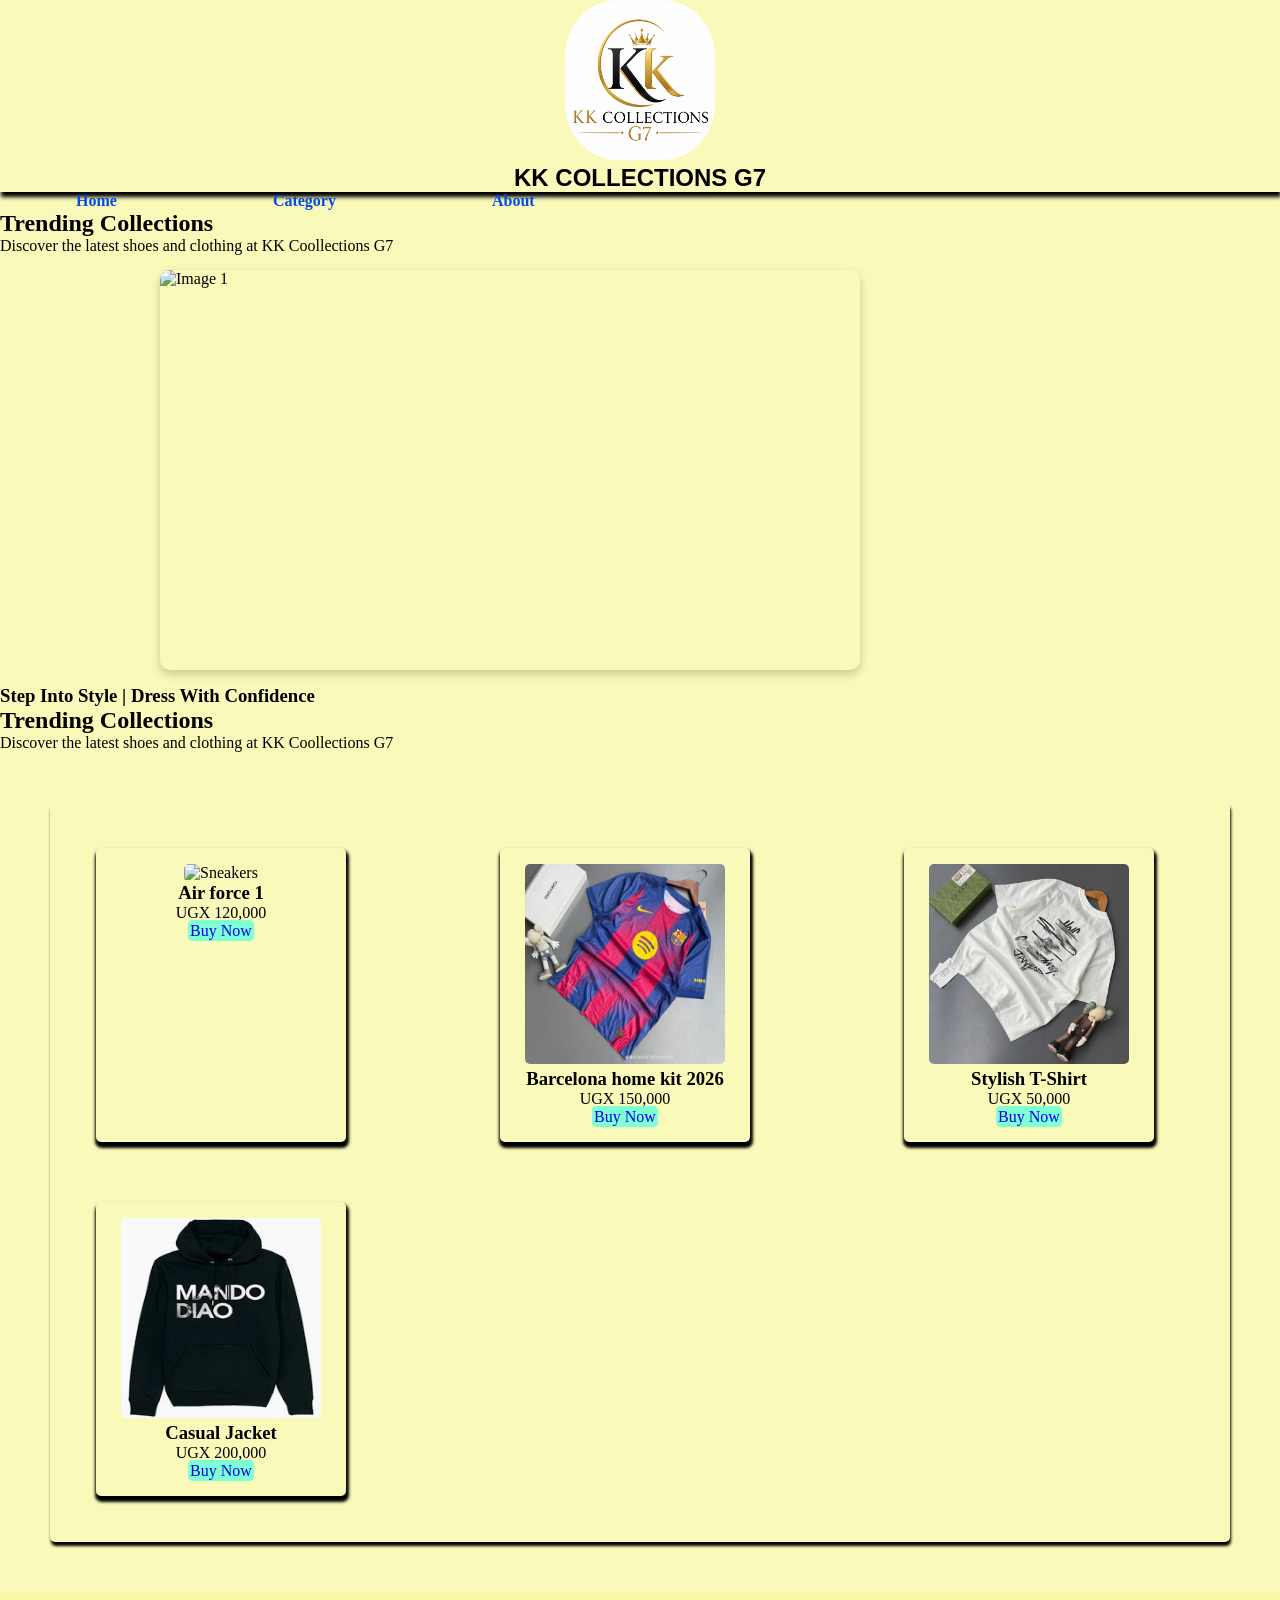
==== index.html @ 7bbdf22a "Fix HTML encoding issues in index.html" ====
<!DOCTYPE html>
<html lang="en">
<head>
  <meta charset="UTF-8" />
  <meta name="viewport" content="width=device-width, initial-scale=1.0"/>
  <title>front</title>
  <link rel="stylesheet" href="clothes.css">

</head>
<body>

   <header>
        
        <div class="logo">
            <img src="kk collections logo.png" alt="">
        </div>
        <h2>KK COLLECTIONS G7</h2>
    </header>

    
    <div class="nav">
        <a href="index.html">Home</a>
        <a href="category.html">Category</a>
        <a href="ABOUT.html">About</a>
    </div>

    <section class="section">
  <h2>Trending Collections</h2>
  <p>Discover the latest shoes and clothing at KK Coollections G7</p>
</section>

  <div class="slider">
    <div class="slides" id="slides">
      <img src="3.jpg" alt="Image 1">
      <img src="germany.jpg" alt="Image 2">
      <img src="shoes/7.jpg" alt="Image 3">
    </div>
  </div>
   <div class="content">

        <section class="hero">
  <h3>Step Into Style  | Dress With Confidence</h3>
</section>

<section class="section">
  <h2>Trending Collections</h2>
  <p>Discover the latest shoes and clothing at KK Coollections G7</p>
</section>

<section class="products">
  <div class="product">
    <img src="shoes/12.jpg" alt="Sneakers">
    <h3>Air force 1</h3>
    <p>UGX 120,000</p>
    <a href="payment.html" style="border: 2px solid; background-color: aquamarine; border-color: aquamarine; border-radius: 5px; text-decoration: none;">Buy Now</a>
     
    
  </div>

  <div class="product">
    <img src="barca 2026.jpg" alt="Heels">
    <h3>Barcelona home kit 2026</h3>
    <p>UGX 150,000</p>
    <a href="payment.html" style="border: 2px solid; background-color: aquamarine; border-color: aquamarine; border-radius: 5px; text-decoration: none;">Buy Now</a> 
  </div>

  <div class="product">
    <img src="IMG-20260227-WA0029.jpg" alt="T-shirt">
    <h3>Stylish T-Shirt</h3>
    <p>UGX 50,000</p>
    <a href="payment.html" style="border: 2px solid; background-color: aquamarine; border-color: aquamarine; border-radius: 5px; text-decoration: none;">Buy Now</a>
  </div>

  <div class="product">
    <img src="men5.jpg" alt="Jacket">
    <h3>Casual Jacket</h3>
    <p>UGX 200,000</p>
    <a href="payment.html" style="border: 2px solid; background-color: aquamarine; border-color: aquamarine; border-radius: 5px; text-decoration: none;">Buy Now</a>
  </div>
</section>
</div>



    <footer>
        &copy; @ 2026 | KK COOLECTIONS G7 | privacy reserved.
    </footer>

  <script>
    const slides = document.getElementById("slides");
    const totalSlides = slides.children.length;

    let index = 0;

    function autoSlide() {
      index++;

      if (index >= totalSlides) {
        index = 0;
      }

      slides.style.transform = `translateX(-${index * 700}px)`;
    }

    // Change slide every 3 seconds
    setInterval(autoSlide, 3000);
  </script>

</body>
</html>
---- clothes.css ----
*{
    margin: 0px;
    padding: 0px;
    box-sizing: border-box;
   
}
body{
     background: rgba(247, 247, 160, 0.733);
}
header{
    text-align: center;
    font-family: Arial, Helvetica, sans-serif;
    color: rgb(0, 0, 0);
    box-shadow: 1px 5px 4px black;
}
.logo img{
    width: 150px;
    height: 160px;
    border-radius: 35%;
    
}
.nav a{
    margin-top: 1rem;
}
.nav a{
    padding: 1rem;
    margin: 60px;
    justify-content: space-between;
    text-decoration: none;
    font-weight: 600;
    color: rgb(1, 75, 233);
}
.nav a:hover{
    color: rgba(28, 28, 133, 0.603);
}
.products{
     grid-template-columns: repeat(auto-fit, minmax(340px, auto));
    margin: 50px;
    display: grid;
    padding: 1rem;
    border-radius:5px;
    border: none;
    box-shadow: 1px 4px 3px black;
    width: auto;
    text-align: center;
    justify-content: space-between;
}
.product{
     grid-template-columns: repeat(auto-fit, minmax(340px, auto));
    margin: 30px;
    padding: 1rem;
    border-radius:5px;
    border: none;
    box-shadow: 1px 4px 3px 2px black;
    width: 250px;
    text-align: center;
    justify-content: space-between;
}
.product img{
     width: 200px;
    height: 200px;
    align-items: center;
    border-radius: 5px;
}
.cloth-box{
    display: grid;
    grid-template-columns: repeat(auto-fit, minmax(250px, auto));
    justify-content: center;
}
.clothes{
    grid-template-columns: repeat(auto-fit, minmax(340px, auto));
    margin: 30px;
    padding: 1rem;
    border-radius:5px;
    border: none;
    box-shadow: 1px 4px 3px black;
    width: 250px;
    text-align: center;
    justify-content: space-between;
}
.clothes img{
    width: 200px;
    height: 200px;
    align-items: center;
    border-radius: 5px;

}
.shoe-box{
    display: grid;
    grid-template-columns: repeat(auto-fit, minmax(250px, auto));
    justify-content: center;
}
.shoes{
     grid-template-columns: repeat(auto-fit, minmax(340px, auto));
    margin: 30px;
    padding: 1rem;
    border-radius:5px;
    border: none;
    box-shadow: 1px 4px 3px black;
    width: 250px;
    text-align: center;
    justify-content: space-between;

}
.shoes img{
    width: 200px;
    height: 200px;
    align-items: center;
    border-radius: 5px;

}

footer{
    text-align: center;
    padding: 10px;
    background:rgba(247, 247, 160, 0.733);
    box-shadow: 1px 4px 3px black;
}

 .slider {
      width: 700px;
      height: 400px;
      overflow: hidden;
      border-radius: 10px;
      position: relative;
      box-shadow: 0 4px 10px rgba(0,0,0,0.2);
      margin: 160PX;
      margin-top: 15px;
      margin-bottom: 15px;
    }

    .slides {
      display: flex;
      width: 300%;
      transition: transform 0.8s ease-in-out;
    }

    .slides img {
      width: 700px;
      height: 400px;
      object-fit: cover;
    }
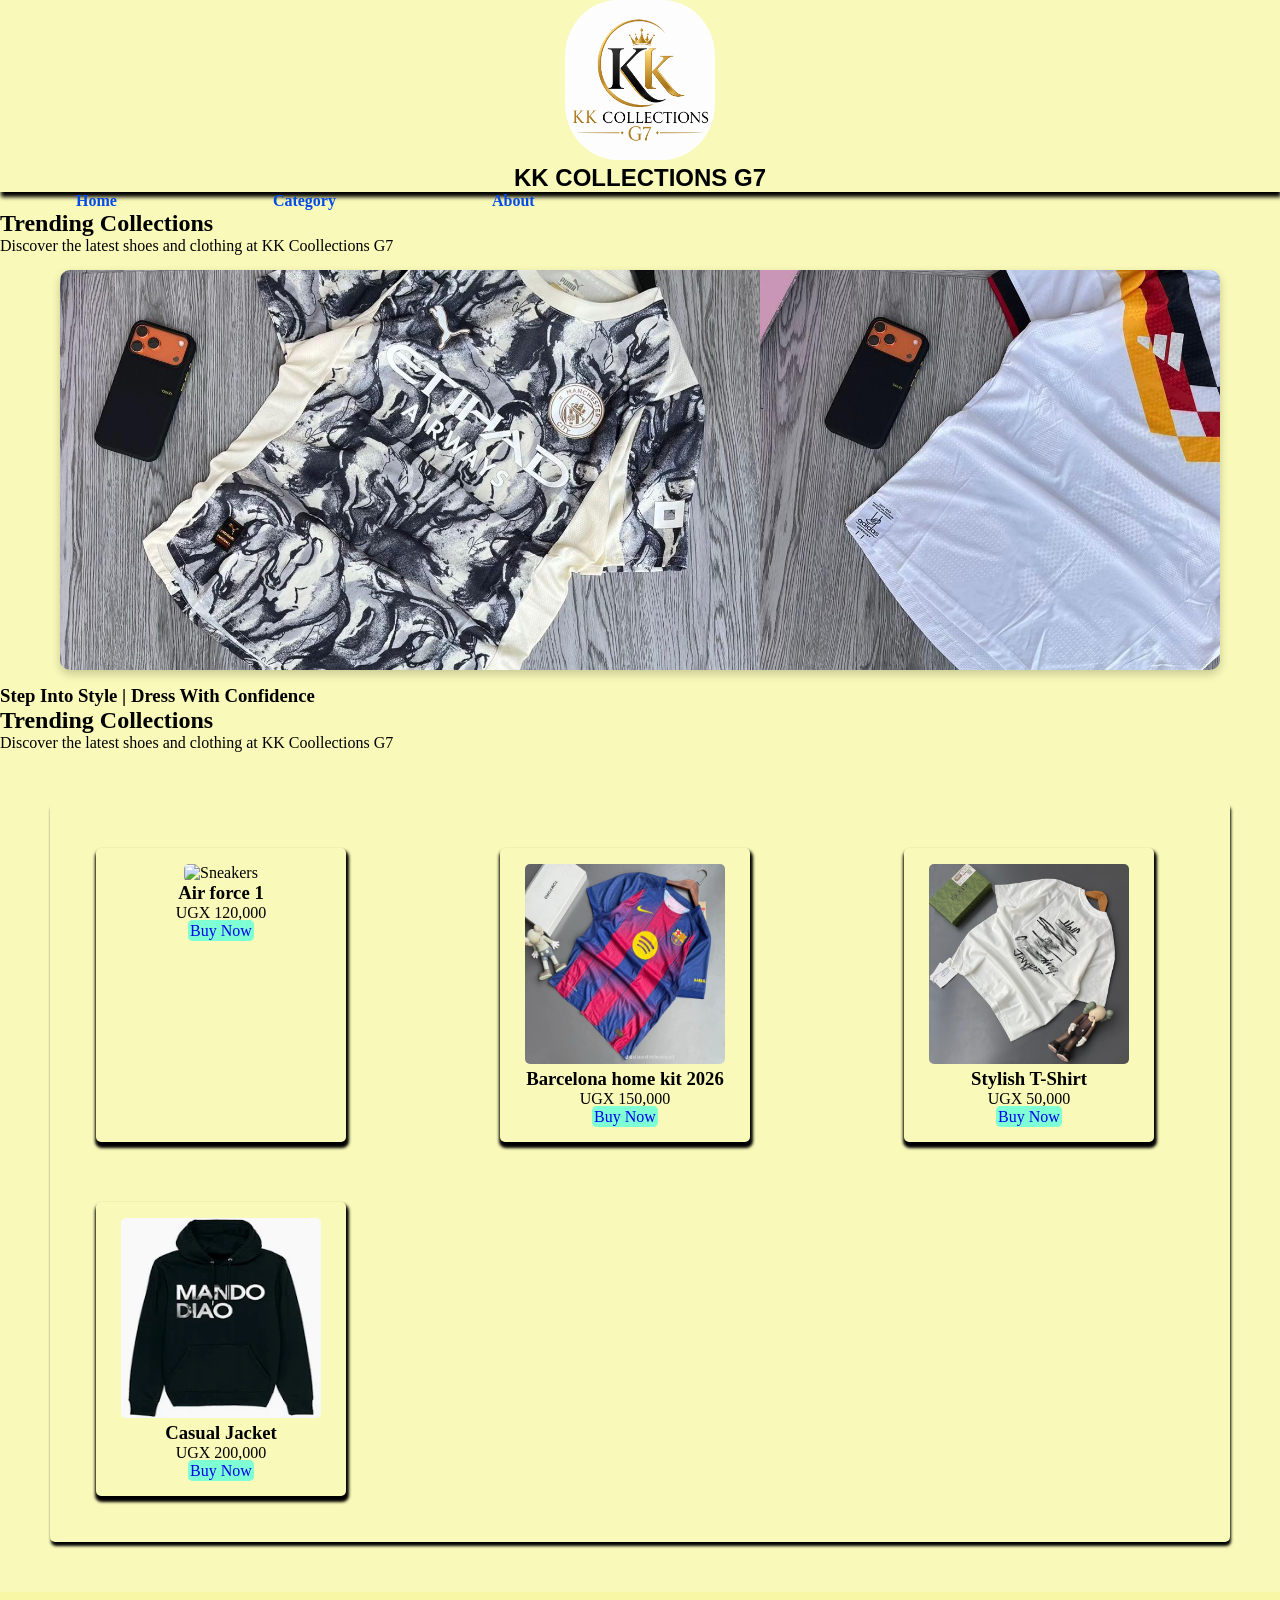
==== commit b127218f: "Update images and content in index.html" ====
--- a/index.html
+++ b/index.html
@@ -31,7 +31,7 @@
 
   <div class="slider">
     <div class="slides" id="slides">
-      <img src="3.jpg" alt="Image 1">
+      <img src="city2.jpg" alt="Image 1">
       <img src="germany.jpg" alt="Image 2">
       <img src="shoes/7.jpg" alt="Image 3">
     </div>
--- a/clothes.css
+++ b/clothes.css
@@ -41,7 +41,8 @@
     border-radius:5px;
     border: none;
     box-shadow: 1px 4px 3px black;
-    width: auto;
+    max-width: auto;
+    height:auto;
     text-align: center;
     justify-content: space-between;
 }
@@ -98,6 +99,8 @@
     border: none;
     box-shadow: 1px 4px 3px black;
     width: 250px;
+    max-width: 100%;
+    height: auto;
     text-align: center;
     justify-content: space-between;
 
@@ -118,13 +121,13 @@
 }
 
  .slider {
-      width: 700px;
-      height: 400px;
+      max-width: 100%;
+  height: auto;
       overflow: hidden;
       border-radius: 10px;
       position: relative;
       box-shadow: 0 4px 10px rgba(0,0,0,0.2);
-      margin: 160PX;
+      margin: 60PX;
       margin-top: 15px;
       margin-bottom: 15px;
     }
@@ -139,4 +142,4 @@
       width: 700px;
       height: 400px;
       object-fit: cover;
-    }+    }
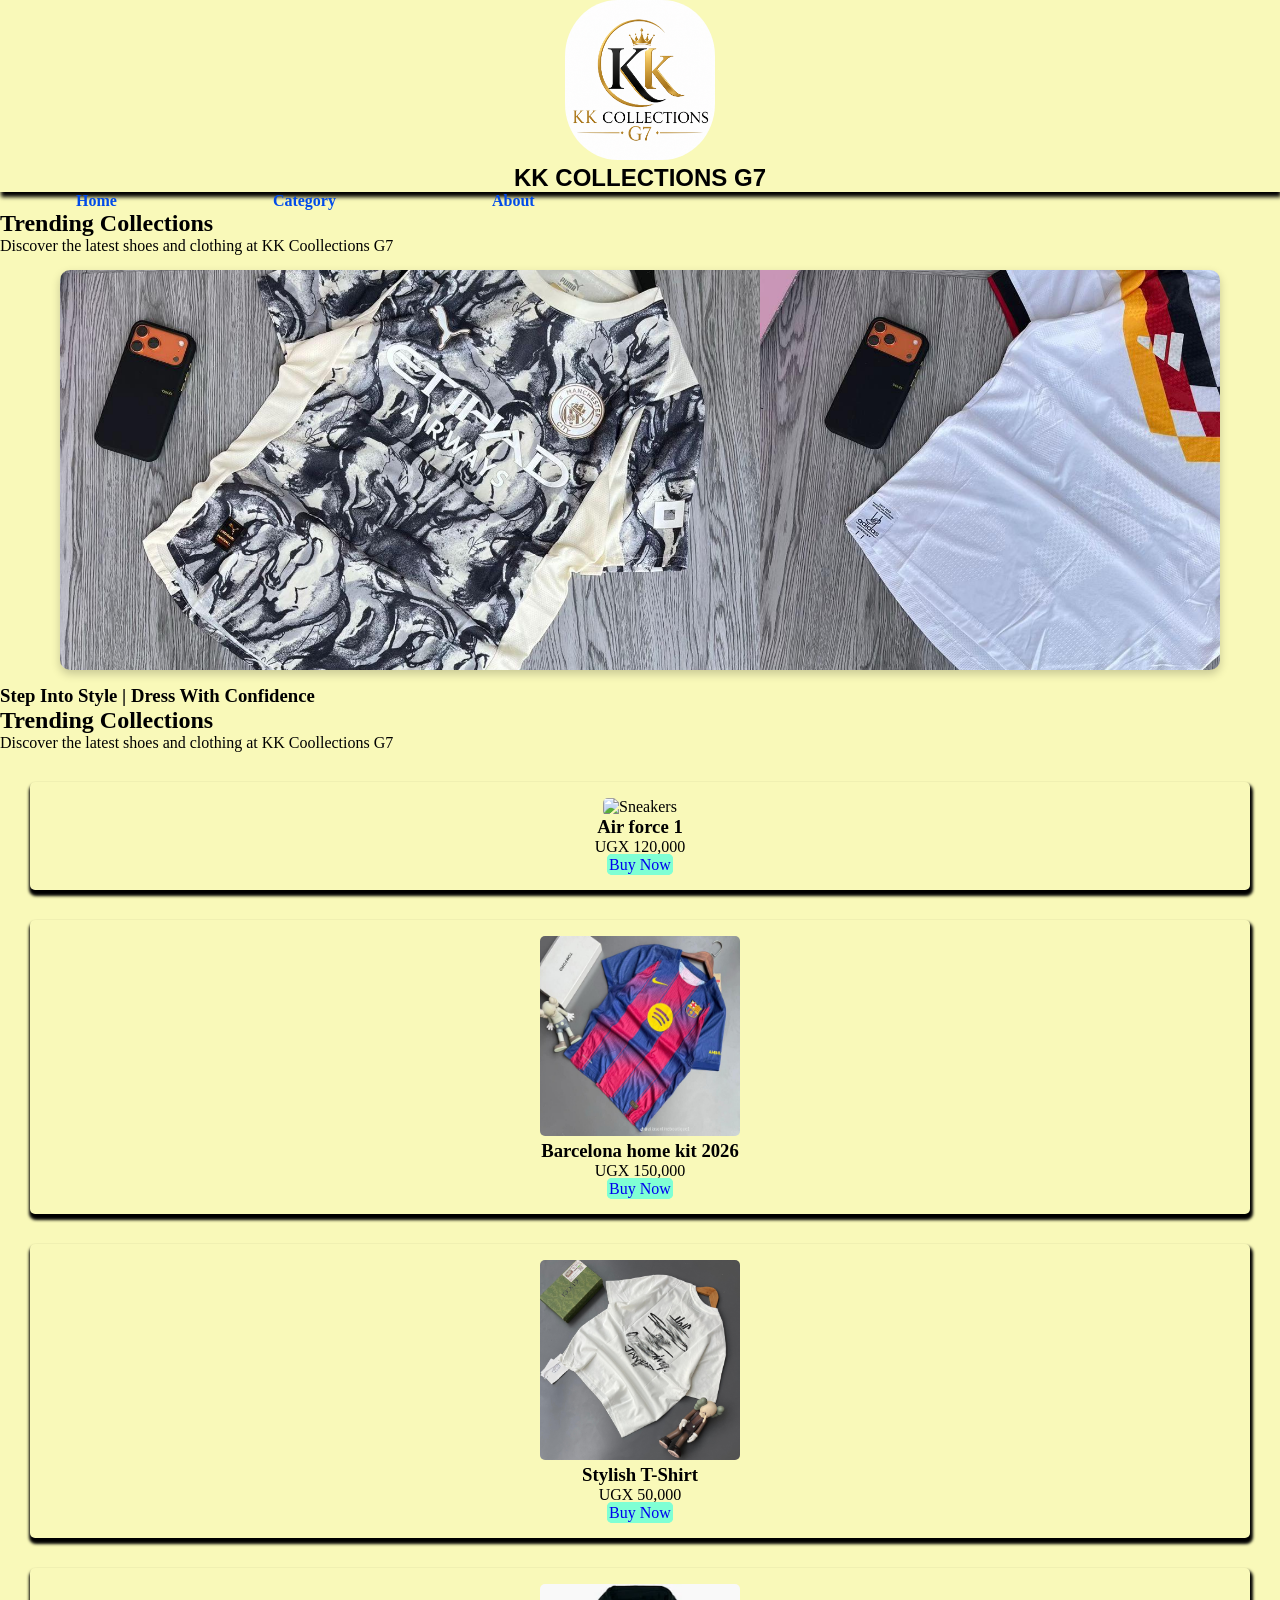
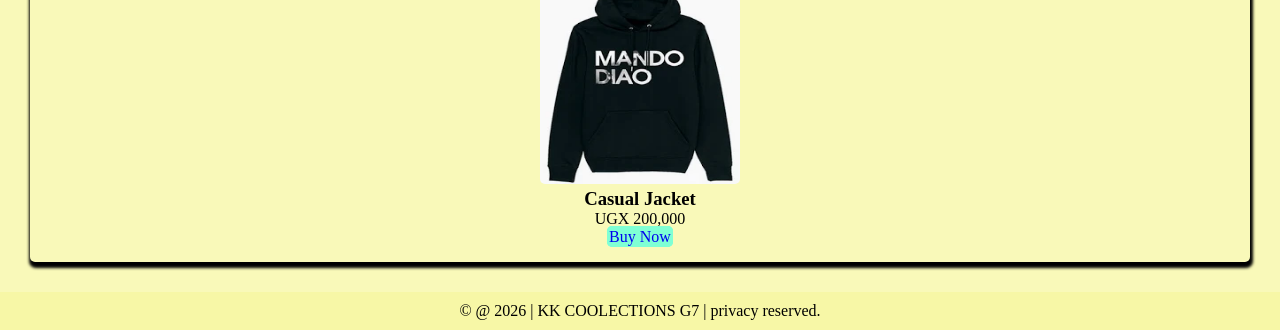
==== commit 039f8150: "Fix HTML encoding issues in index.html" ====
--- a/index.html
+++ b/index.html
@@ -33,7 +33,7 @@
     <div class="slides" id="slides">
       <img src="city2.jpg" alt="Image 1">
       <img src="germany.jpg" alt="Image 2">
-      <img src="shoes/7.jpg" alt="Image 3">
+      <img src="7.jpg" alt="Image 3">
     </div>
   </div>
    <div class="content">
@@ -47,7 +47,7 @@
   <p>Discover the latest shoes and clothing at KK Coollections G7</p>
 </section>
 
-<section class="products">
+
   <div class="product">
     <img src="shoes/12.jpg" alt="Sneakers">
     <h3>Air force 1</h3>
@@ -77,7 +77,7 @@
     <p>UGX 200,000</p>
     <a href="payment.html" style="border: 2px solid; background-color: aquamarine; border-color: aquamarine; border-radius: 5px; text-decoration: none;">Buy Now</a>
   </div>
-</section>
+
 </div>
 
 
--- a/clothes.css
+++ b/clothes.css
@@ -53,7 +53,7 @@
     border-radius:5px;
     border: none;
     box-shadow: 1px 4px 3px 2px black;
-    width: 250px;
+    max-width: auto;
     text-align: center;
     justify-content: space-between;
 }
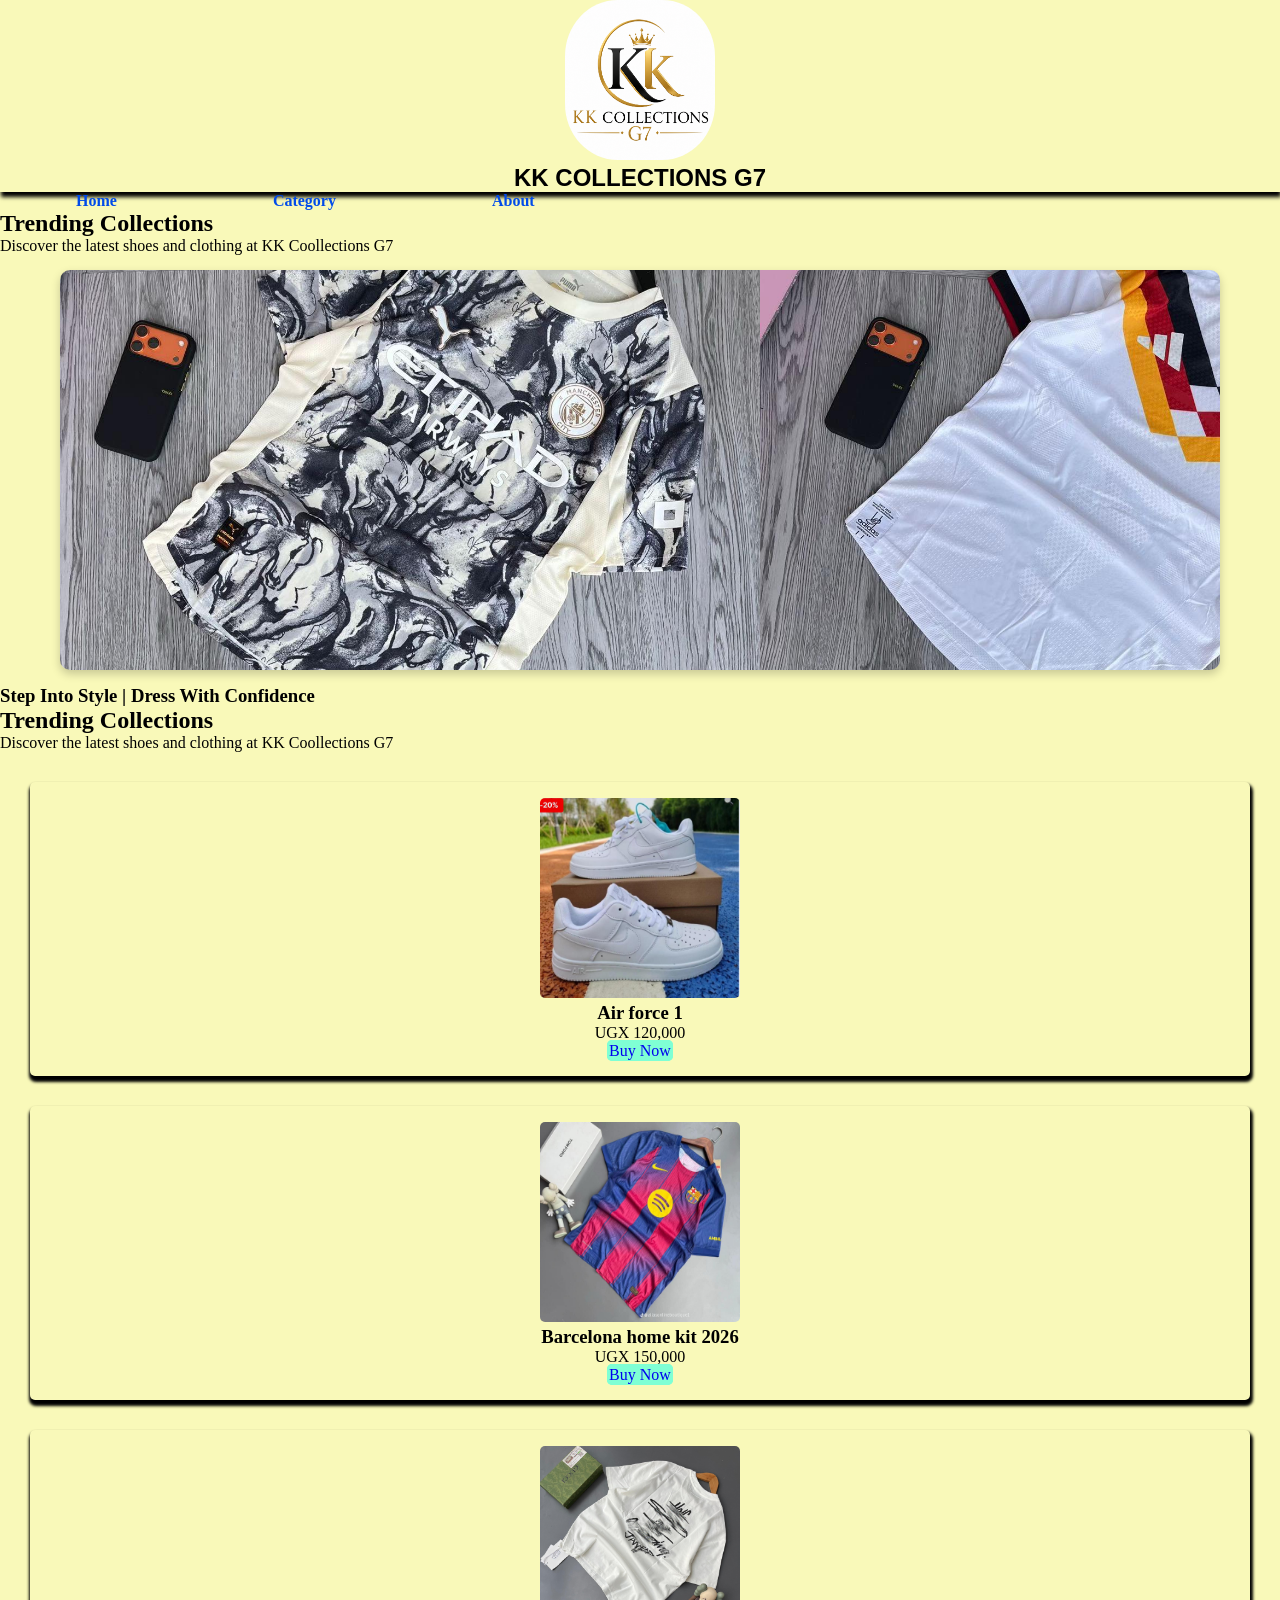
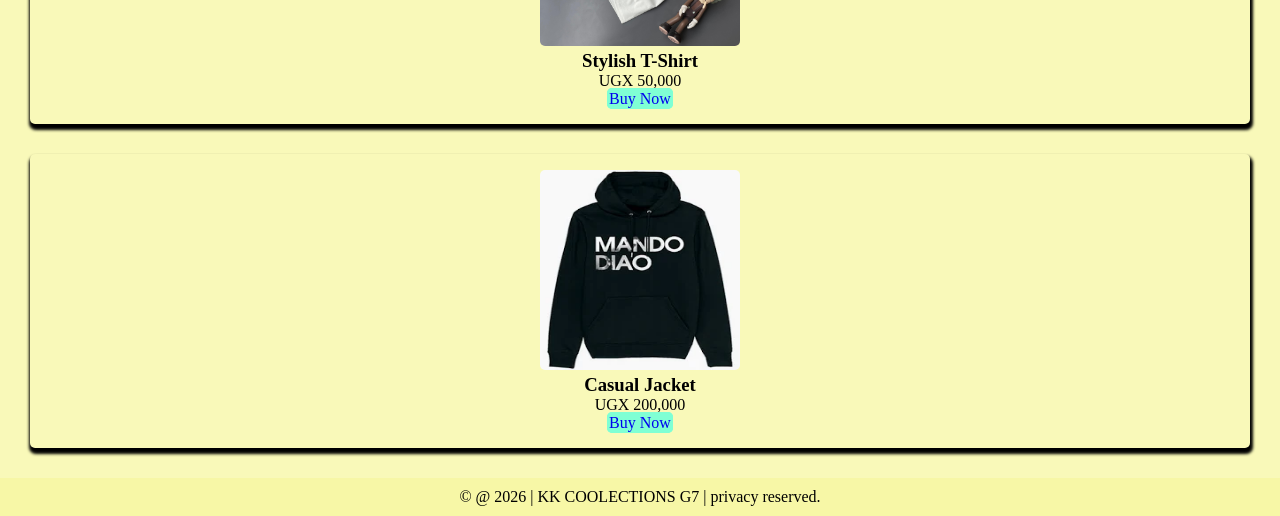
==== commit 3d6f079f: "Update index.html" ====
--- a/index.html
+++ b/index.html
@@ -49,7 +49,7 @@
 
 
   <div class="product">
-    <img src="shoes/12.jpg" alt="Sneakers">
+    <img src="12.jpg" alt="Sneakers">
     <h3>Air force 1</h3>
     <p>UGX 120,000</p>
     <a href="payment.html" style="border: 2px solid; background-color: aquamarine; border-color: aquamarine; border-radius: 5px; text-decoration: none;">Buy Now</a>
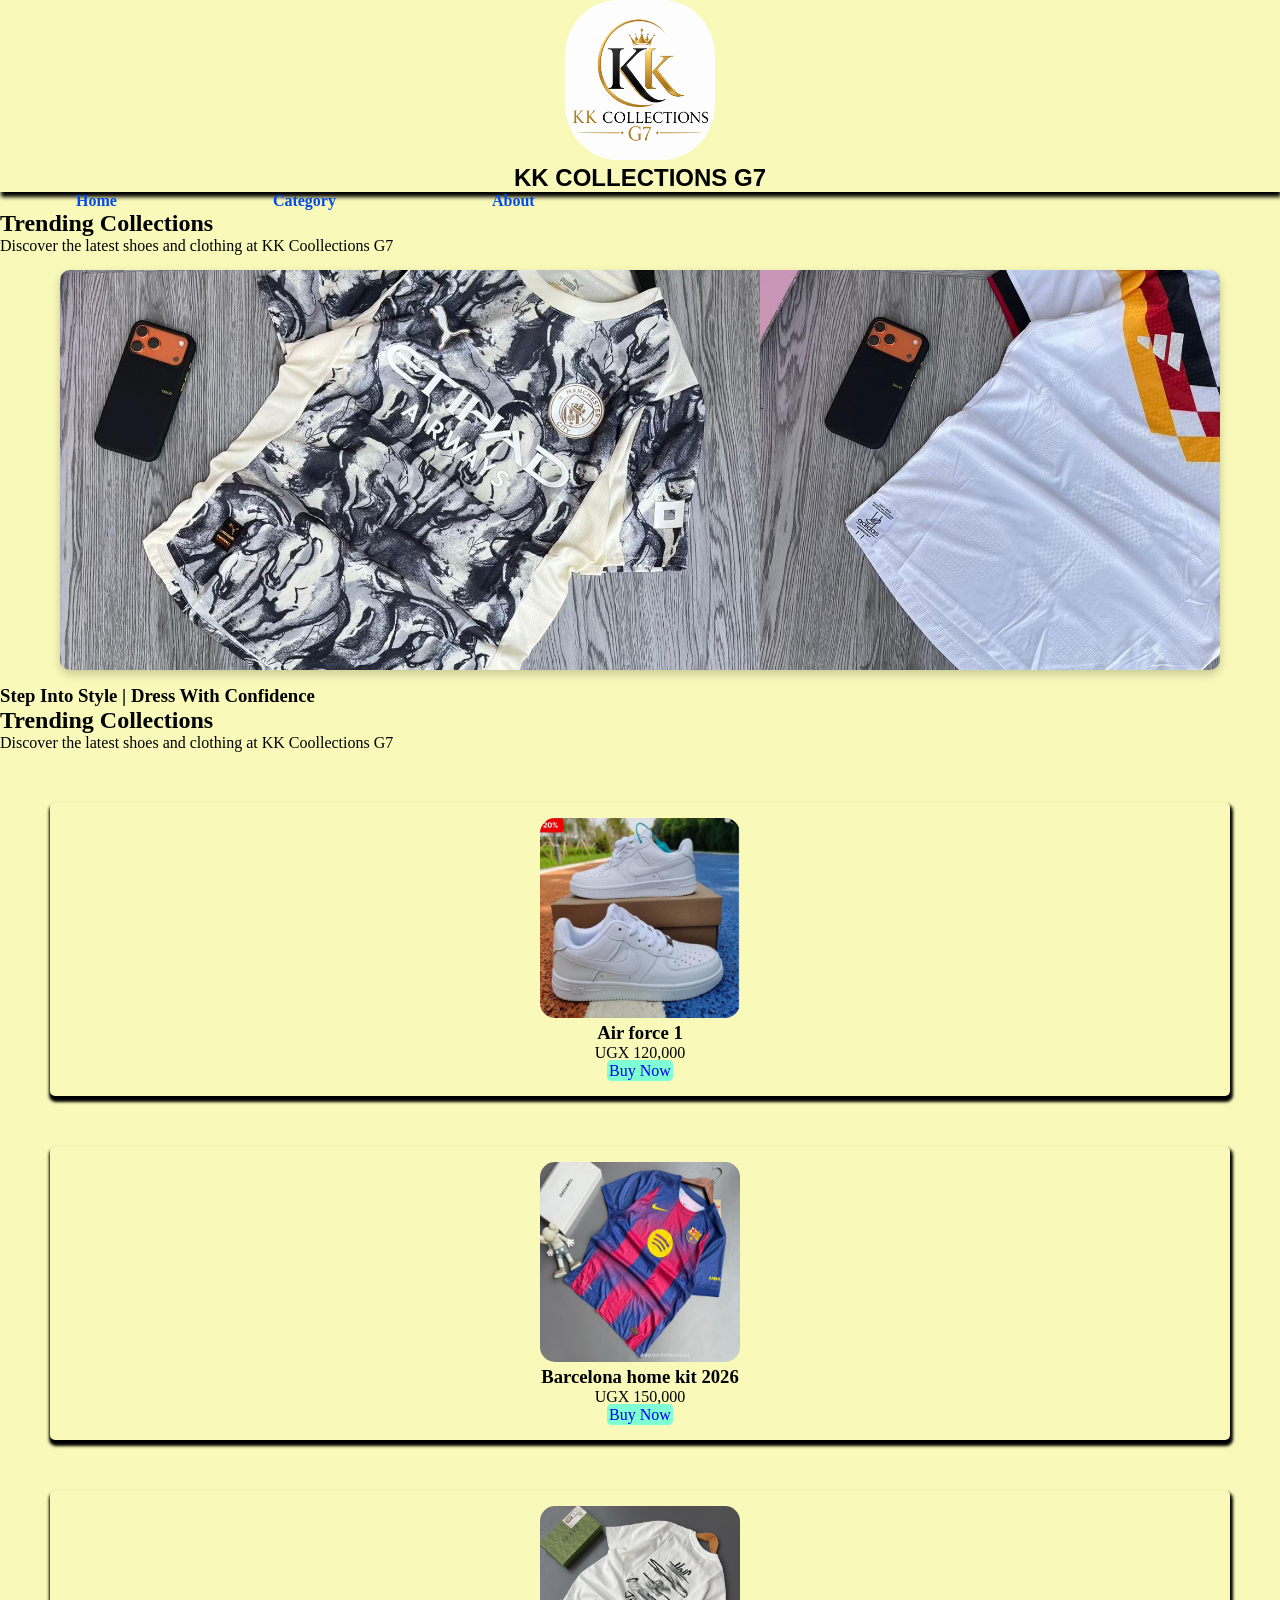
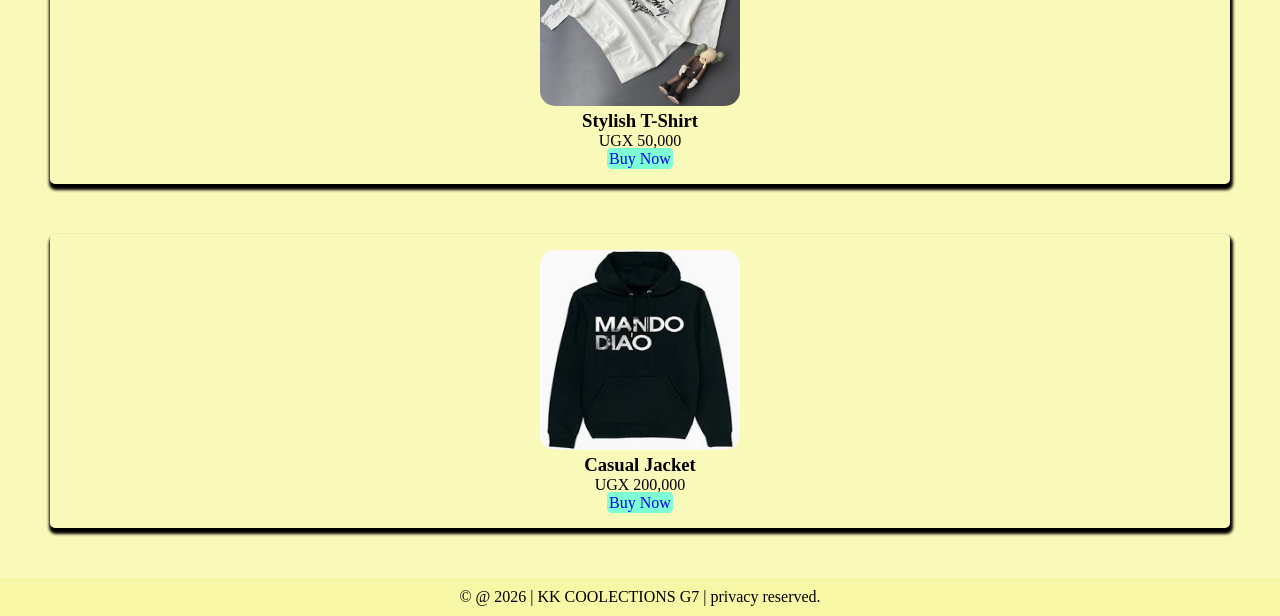
==== commit 01fb4f19: "Update index.html" ====
--- a/index.html
+++ b/index.html
@@ -3,7 +3,7 @@
 <head>
   <meta charset="UTF-8" />
   <meta name="viewport" content="width=device-width, initial-scale=1.0"/>
-  <title>front</title>
+  <title>kk collections G7 homepage</title>
   <link rel="stylesheet" href="clothes.css">
 
 </head>
--- a/clothes.css
+++ b/clothes.css
@@ -35,7 +35,7 @@
 }
 .products{
      grid-template-columns: repeat(auto-fit, minmax(340px, auto));
-    margin: 50px;
+    margin: 100px;
     display: grid;
     padding: 1rem;
     border-radius:5px;
@@ -48,7 +48,7 @@
 }
 .product{
      grid-template-columns: repeat(auto-fit, minmax(340px, auto));
-    margin: 30px;
+    margin: 50px;
     padding: 1rem;
     border-radius:5px;
     border: none;
@@ -61,7 +61,7 @@
      width: 200px;
     height: 200px;
     align-items: center;
-    border-radius: 5px;
+    border-radius: 15px;
 }
 .cloth-box{
     display: grid;
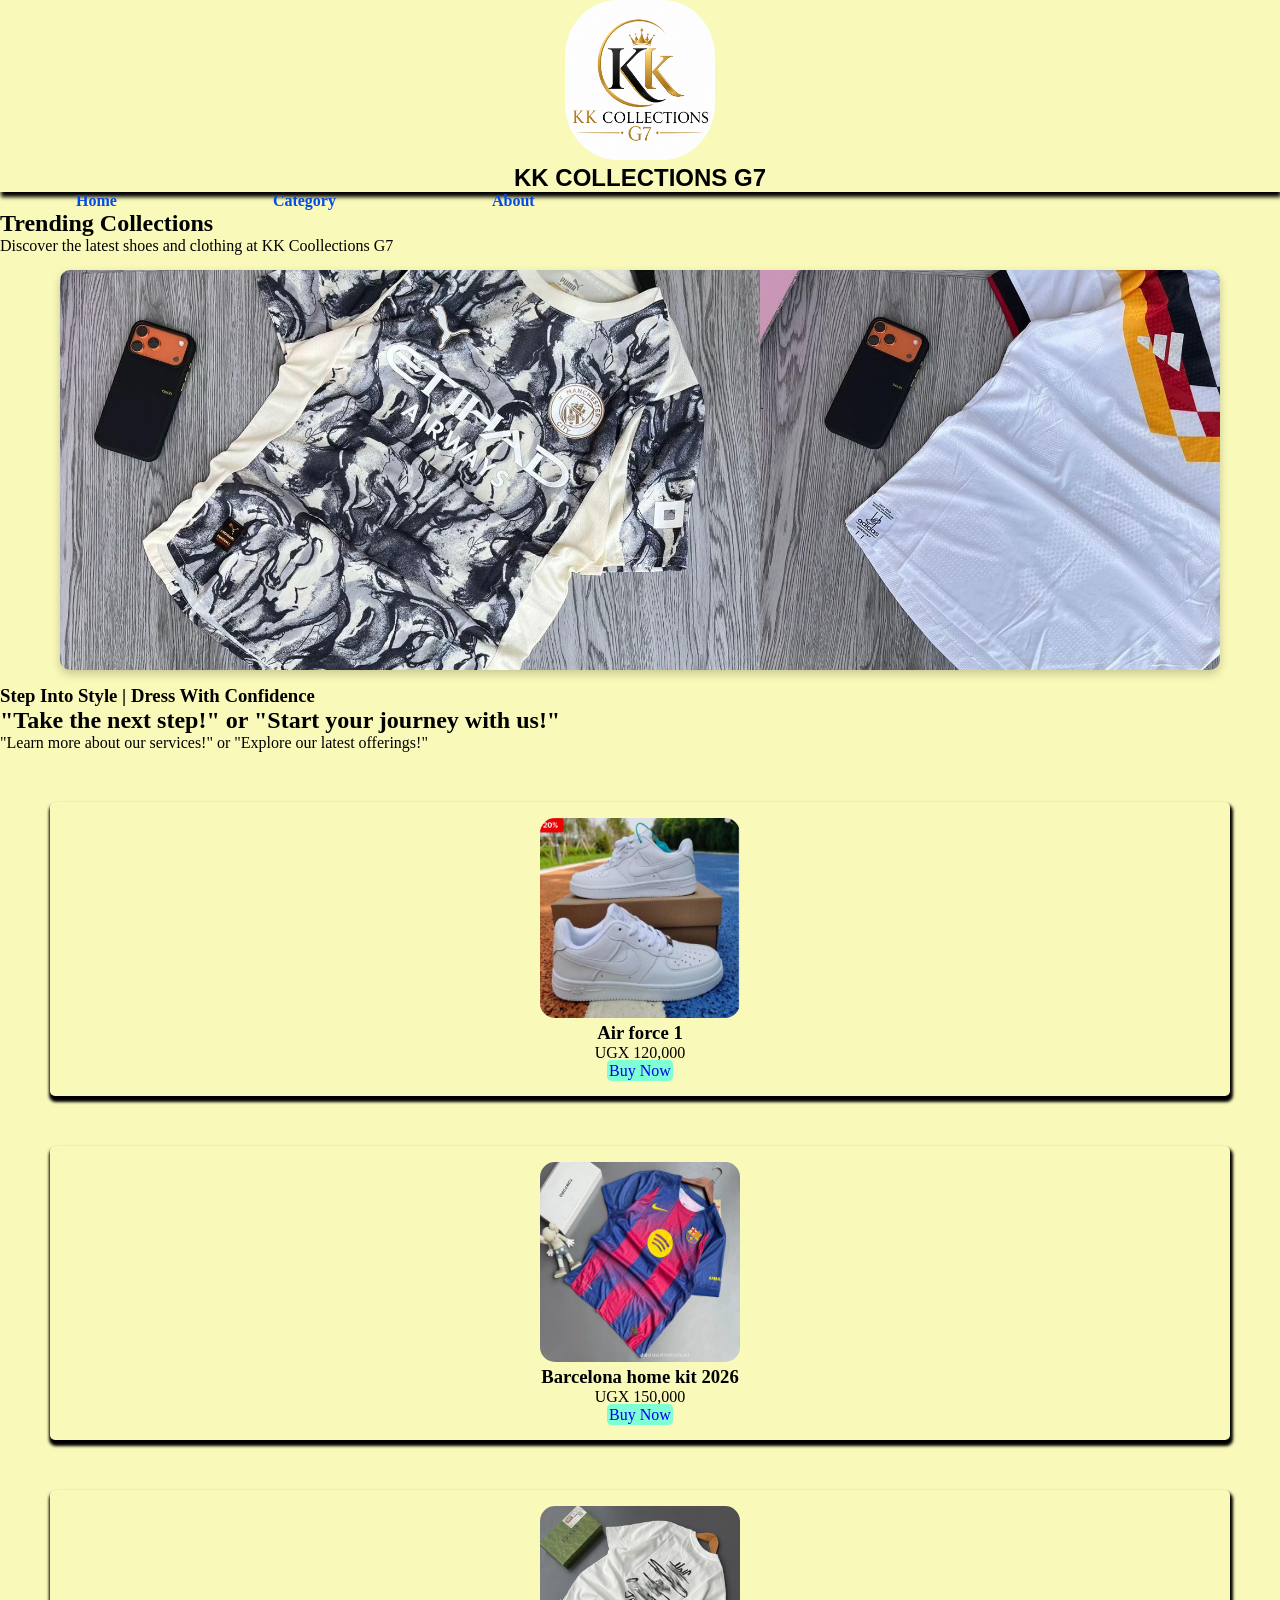
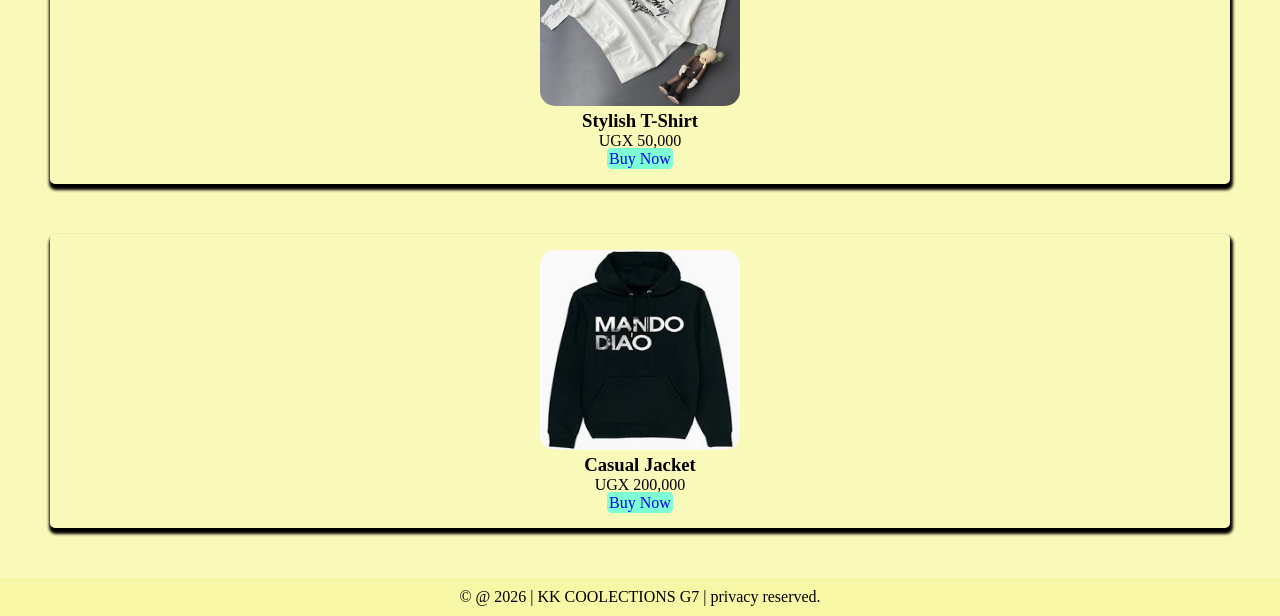
==== commit c7b9ea9f: "Update index.html" ====
--- a/index.html
+++ b/index.html
@@ -43,8 +43,8 @@
 </section>
 
 <section class="section">
-  <h2>Trending Collections</h2>
-  <p>Discover the latest shoes and clothing at KK Coollections G7</p>
+  <h2>"Take the next step!" or "Start your journey with us!"</h2>
+  <p>"Learn more about our services!" or "Explore our latest offerings!"</p>
 </section>
 
 
--- a/clothes.css
+++ b/clothes.css
@@ -35,7 +35,7 @@
 }
 .products{
      grid-template-columns: repeat(auto-fit, minmax(340px, auto));
-    margin: 100px;
+    margin: 60px;
     display: grid;
     padding: 1rem;
     border-radius:5px;
@@ -122,12 +122,12 @@
 
  .slider {
       max-width: 100%;
-  height: auto;
+      height: auto;
       overflow: hidden;
       border-radius: 10px;
       position: relative;
       box-shadow: 0 4px 10px rgba(0,0,0,0.2);
-      margin: 60PX;
+      margin: 60px;
       margin-top: 15px;
       margin-bottom: 15px;
     }
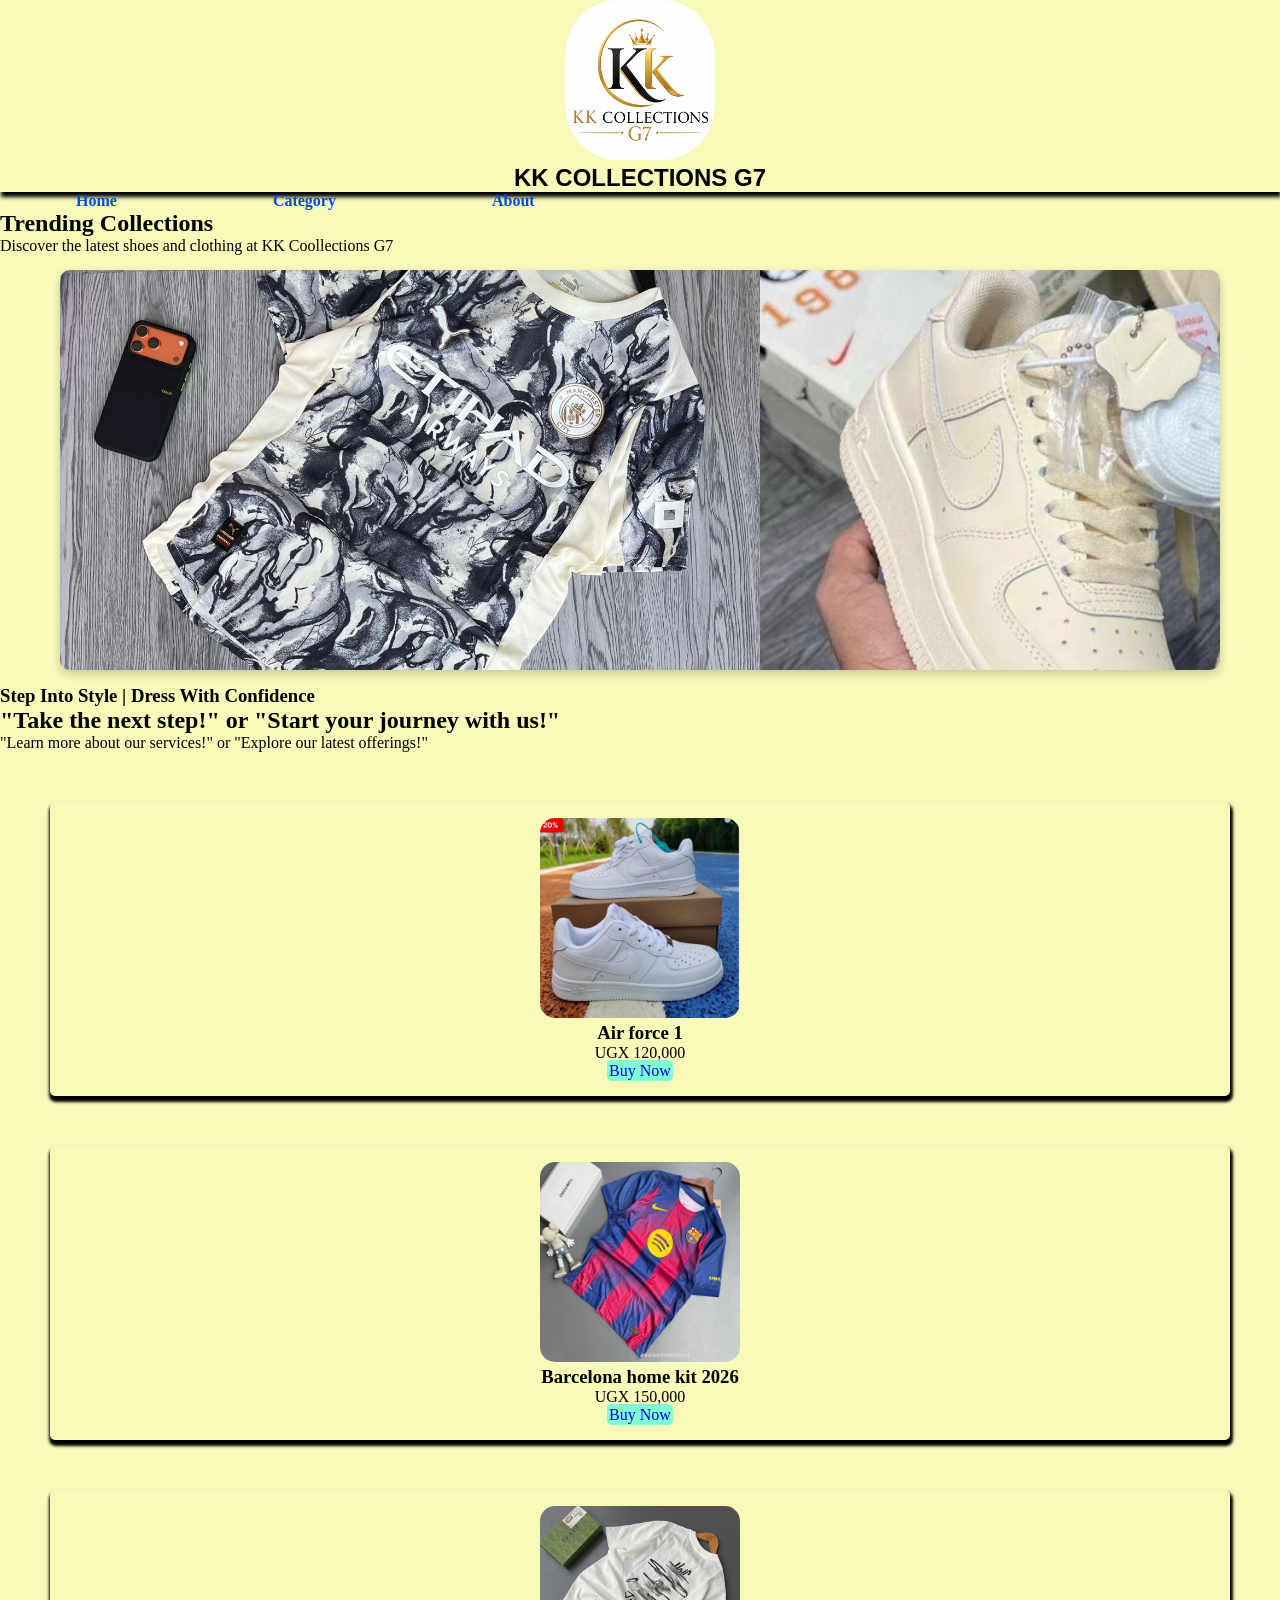
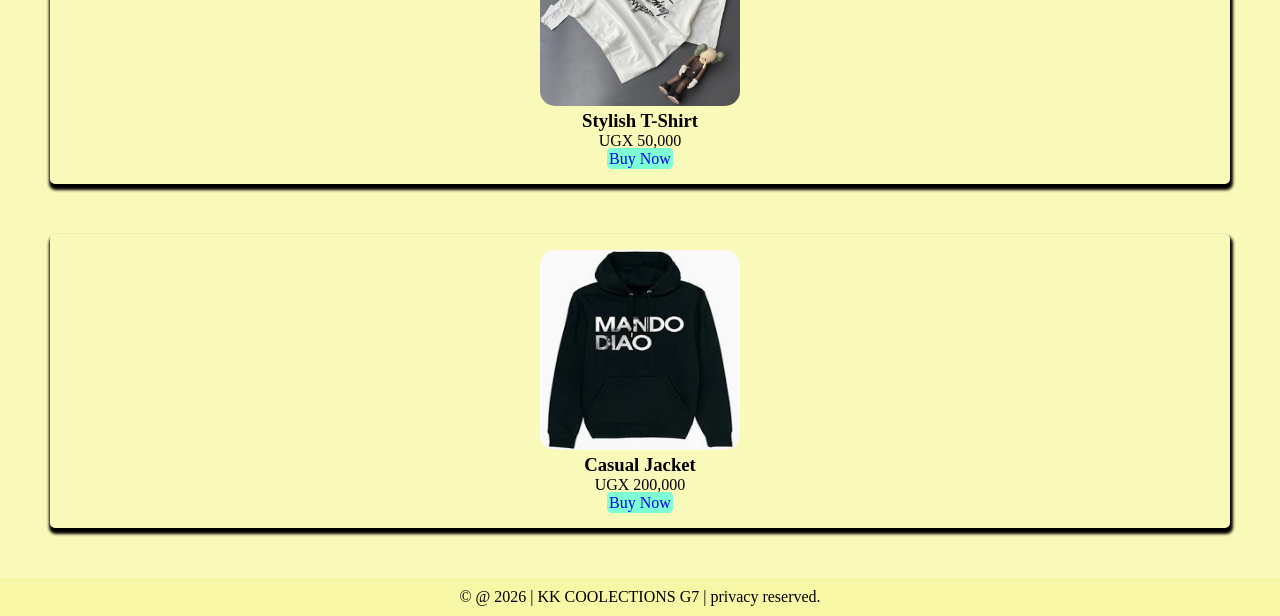
==== commit 6abd4829: "Update index.html" ====
--- a/index.html
+++ b/index.html
@@ -32,8 +32,8 @@
   <div class="slider">
     <div class="slides" id="slides">
       <img src="city2.jpg" alt="Image 1">
-      <img src="germany.jpg" alt="Image 2">
-      <img src="7.jpg" alt="Image 3">
+      <img src="1.jpg" alt="Image 2">
+      <img src="barca.jpg" alt="Image 3">
     </div>
   </div>
    <div class="content">
--- a/clothes.css
+++ b/clothes.css
@@ -53,7 +53,7 @@
     border-radius:5px;
     border: none;
     box-shadow: 1px 4px 3px 2px black;
-    max-width: auto;
+    max-width: 300;
     text-align: center;
     justify-content: space-between;
 }
